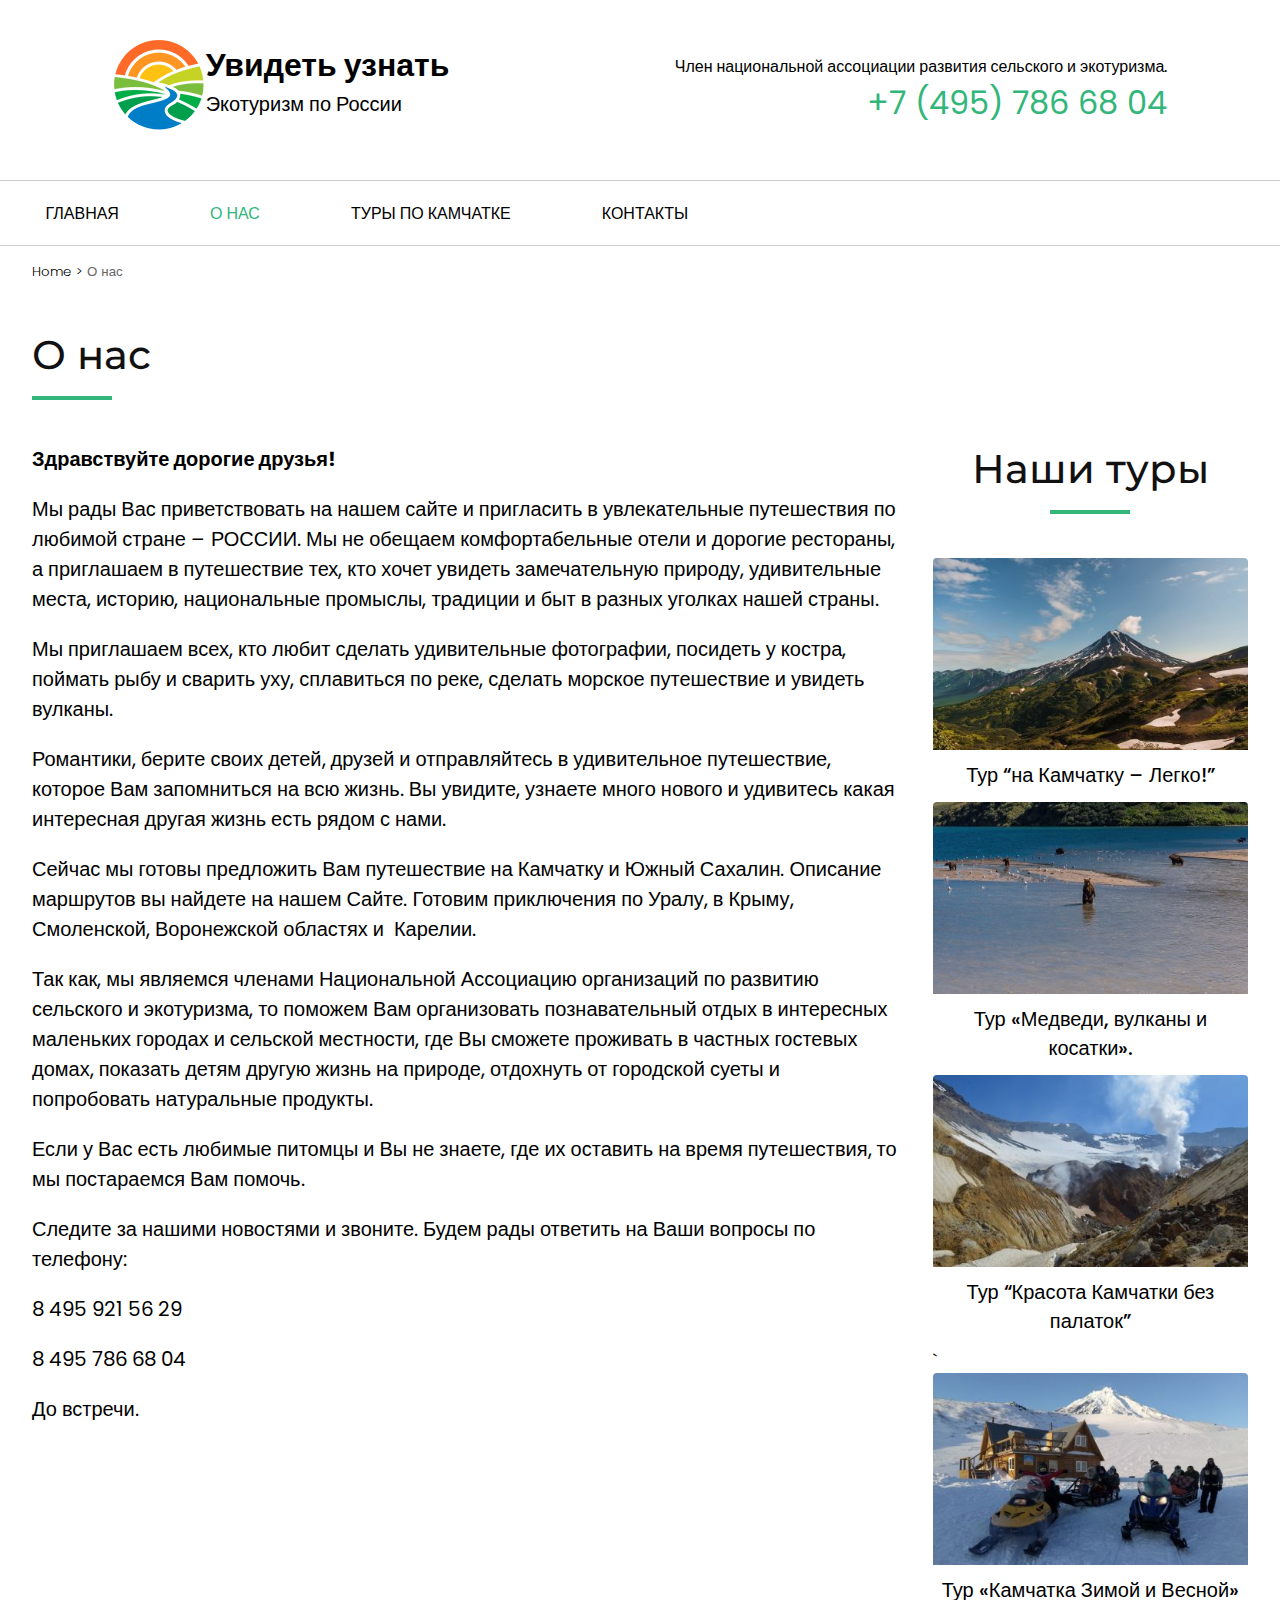
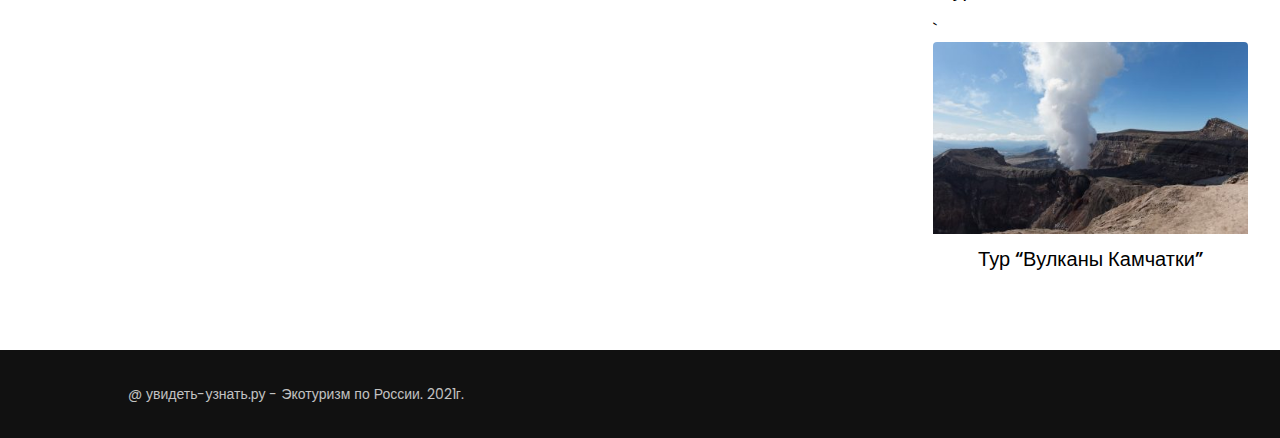
==== about_us.html @ ca6c3db4 "test" ====
<!DOCTYPE html>
<html lang="en-US">
<head>
    <meta charset="UTF-8">
    <meta name="viewport" content="width=device-width, initial-scale=1">
    <title>Экотуризм по России | О нас</title>

    <link rel="stylesheet" href="css/base.css">
    <link rel="stylesheet" href="css/about_us.css">
</head>

<body>
<header id="intro">
    <div id="logo">
        <a href="index.html">
            <img width="93" height="93" src="img/icon.png" alt="Увидеть узнать">
        </a>
        <div>
            <h1><a href="index.html">Увидеть узнать</a></h1>
            <p class="site-description" itemprop="description">Экотуризм по России</p>
        </div>
    </div>

    <div id="phone">
        <span>Член национальной ассоциации развития сельского и экотуризма.</span>
        <a href="tel:+74957866804"><span>+7 (495) 786 68 04</span></a>
    </div>
</header>

<nav>
    <div class="wrapper">
        <span id="burger"></span>
        <ul id="nav-list">
            <li><a href="index.html">Главная</a></li>
            <li><a href="about_us.html" class="act-page">О нас</a></li>
            <li><a href="tours.html">Туры по Камчатке</a></li>
            <li><a href="contacts.html">Контакты</a></li>
        </ul>
    </div>
</nav>

<main>
    <section id="bread-crunches">
        <h5>
            <a href="index.html">
                <span>Home</span>
            </a>
            &gt;
            <a href="#about-us" style="color: #666666">
                <span>О нас</span>
            </a>
        </h5>
    </section>

    <section id="about-us">
        <h1 class="title left">О нас</h1>
        <div class="double-page">
            <article>
                <div class="text-holder">
                    <p><strong>Здравствуйте дорогие друзья!</strong></p>
                    <p>Мы рады Вас приветствовать на нашем сайте и пригласить в увлекательные путешествия по любимой стране &#8211; РОССИИ. Мы не обещаем комфортабельные отели и дорогие рестораны, а приглашаем в путешествие тех, кто хочет увидеть замечательную природу, удивительные места, историю, национальные промыслы, традиции и быт в разных уголках нашей страны.</p>
                    <p>Мы приглашаем всех, кто любит сделать удивительные фотографии, посидеть у костра, поймать рыбу и сварить уху, сплавиться по реке, сделать морское путешествие и увидеть вулканы.</p>
                    <p>Романтики, берите своих детей, друзей и отправляйтесь в удивительное путешествие, которое Вам запомниться на всю жизнь. Вы увидите, узнаете много нового и удивитесь какая интересная другая жизнь есть рядом с нами.</p>
                    <p>Сейчас мы готовы предложить Вам путешествие на Камчатку и Южный Сахалин. Описание маршрутов вы найдете на нашем Сайте. Готовим приключения по Уралу, в Крыму, Смоленской, Воронежской областях и  Карелии.</p>
                    <p>Так как, мы являемся членами Национальной Ассоциацию организаций по развитию сельского и экотуризма, то поможем Вам организовать познавательный отдых в интересных маленьких городах и сельской местности, где Вы сможете проживать в частных гостевых домах, показать детям другую жизнь на природе, отдохнуть от городской суеты и попробовать натуральные продукты.</p>
                    <p>Если у Вас есть любимые питомцы и Вы не знаете, где их оставить на время путешествия, то мы постараемся Вам помочь.</p>
                    <p>Следите за нашими новостями и звоните. Будем рады ответить на Ваши вопросы по телефону:</p>
                    <p>8 495 921 56 29</p>
                    <p>8 495 786 68 04</p>
                    <p>До встречи.</p>
                </div>
            </article>


            <aside>
                <h2 class="title center">Наши туры</h2>
                <ul>
                    <li>
                        <a href="tour.html">
                            <img src="img/first-tour.jpg" alt="" />
                        </a>
                        <h3>
                            <a href="tour.html">Тур &#8220;на Камчатку – Легко!&#8221;</a>
                        </h3>
                    </li>
                    <li>
                        <a href="tour.html">
                            <img src="img/second-tour.jpg" alt="" />
                        </a>
                        <h3>
                            <a href="tour.html">Тур «Медведи, вулканы и косатки».</a>
                        </h3>
                    </li>
                    <li>
                        <a href="tour.html">
                            <img src="img/third-tour.jpg" alt="" />
                        </a>
                        <h3>
                            <a href="tour.html">Тур &#8220;Красота Камчатки без палаток&#8221;</a>
                        </h3>
                    </li>
                    <li>
    `                    <a href="tour.html">
                            <img src="img/fourth-tour.jpg" alt="" />
                        </a>
                        <h3>
                            <a href="tour.html">Тур «Камчатка Зимой и Весной»</a>
                        </h3>
                    </li>`
                    <li>
                        <a href="tour.html">
                            <img src="img/fifth-tour.jpg" alt="" />
                        </a>
                        <h3>
                            <a href="tour.html">Тур &#8220;Вулканы Камчатки&#8221;</a>
                        </h3>
                   </li>
                </ul>
            </aside>
        </div>
    </section>

</main>

<footer>
    <span class="content">@ увидеть-узнать.ру - Экотуризм по России. 2021г.</span>
</footer>
<script src="js/navbar.js"></script>
</body>
---- css/base.css ----
@import url('https://fonts.googleapis.com/css2?family=Montserrat:ital,wght@0,400;0,500;0,600;0,700;1,400;1,500;1,600;1,700&display=swap');
@import url('https://fonts.googleapis.com/css2?family=Poppins:ital,wght@0,400;0,500;0,600;0,700;1,400;1,500;1,600;1,700&display=swap');

html {
    font-size: 16px
}

* {
    margin: 0;
    padding: 0;
    font-family: 'Poppins', sans-serif;
}

main {
    width: 100%;
    margin: 0 auto 2rem auto;

}

section, article, form {
    max-width: 80rem;
    width: 95%;
    margin: 0 auto;
}

section {
    padding: 2rem 0;
}

h2 {
    font-size: 2rem;
    line-height: 1.25em;
    font-weight: 500;
}

h3 {
    font-size: 1.25rem;
    line-height: 1.444em;
    font-weight: 500;
    font-family: "Montserrat", sans-serif;
    margin: 0 0 .75rem;
}

h5 {
    font-weight: 300;
    font-family: 'Poppins', sans-serif;
}
p {
    font-size: .75rem;
    margin: 0 0 3rem 0;
    position: relative;
    width: 100%;
}

a {
    text-decoration: none;
    color: #000;
    transition: .4s all ease-in;
}



a:hover {
    color: #32b67a;
}

#bread-crunches {
    padding: 1rem 0;
}

ul > li {
    list-style: none;
}

.btn-more {
    font-size: .875rem;
    font-weight: 600;
    letter-spacing: 1px;
    border: .15rem solid #32b67a;
    color: #32b67a;
    border-radius: .25rem;
    text-transform: uppercase;
    padding: .75rem 2rem;
    font-family: Montserrat,sans-serif;
    background-color: rgba(255, 255, 255, 0);
    transition: all .4s;
}



.title {
    font-size: 2.5rem;
    line-height: 1.25em;
    font-weight: 500;
    color: #111;
    margin: 0 0 3rem;
    font-family: Montserrat,sans-serif;
    position: relative;
    padding: 0 0 1rem;
}

.left::after {
    content: '';
    position: absolute;
    top: 100%;
    left: 0;
    width: 5rem;
    height: .25rem;
    background: #32b67a;
}

.center {
    text-align: center;
}

.center::after {
    content: '';
    position: absolute;
    top: 100%;
    left: 50%;
    transform: translateX(-50%);
    width: 5rem;
    height: .25rem;
    background: #32b67a;
}


.btn-more:hover {
    border: .125rem solid #32b67a;
    color: #fff;
    background-color: #32b67a;
}




#intro {
    display: flex;
    justify-content: space-around;
    align-items: center;
    flex-wrap: wrap;
    padding: 2.5rem 0;
    border-bottom: .0625rem #ccc solid;
}

#logo {
    display: flex;
    align-items: center;
}

#phone {
    display: flex;
    flex-direction: column;
    text-align: right;
}

#phone > a {
    font-size: 2rem;
    color: #32b67a;
}


nav {
    width: 100%;
    height: 4rem;
    align-items: center;
    margin: 0 auto;
    justify-content: space-around;
    border-bottom: #cccccc .0625rem solid;
}

nav > button {
    display: none;
}

nav > #burger {
    display: none;
}

.wrapper {
    height: 100%;
    position: relative;
}
nav > .wrapper > #burger {
    display: none;
}

nav > .wrapper > ul {
    display: flex;
    list-style: none;
    align-items: center;
    height: 100%;
    transition: all .4s ease-in;
    flex-direction: row;
}

nav > .wrapper > ul > li {
    z-index: 15;
    flex-grow: .1;
    text-transform: uppercase;
    height: 4rem;
    display: flex;
    align-items: center;
    justify-content: center;
    background-color: #fff;
}

.act-page {
    color: #32b67a;
}

.double-page {
    display: flex;
    flex-direction: row;
    justify-content: center;
}


aside {
    margin-left: 2rem;
}

h3 {
    text-align: center;
    font-size: 1.25rem;
}

li > a > img {
    width: 100%;
    height: auto;
    border-radius: .25rem;
    padding-bottom: .25rem;
}

p {
    font-size: 1.25rem;
    margin-bottom: 1.25rem;
}



.text-holder > footer {
    background-color: rgba(0, 0, 0, 0);
    display: flex;
    flex-direction: column;
    justify-content: flex-start;
    align-items: flex-start;
}

.text-holder > footer > div {
    display: flex;
    flex-direction: row;
}

.text-holder > footer > div > a:first-child{
    margin-right: 2rem;
}


footer {
    background: #111111;
    width: 100%;
    display: flex;
    align-items: center;
}

footer > .content {
    width: 90vw;
    max-width: 64rem;
    margin: 0 auto;
    font-size: 14px;
    font-weight: 400;
    line-height: 1.714em;
    color: rgba(255, 255, 255, 0.75);
    padding: 2rem 0;
}

@media screen  and (max-width: 800px){
    nav > .wrapper > ul {
        justify-content: center;
    }

    .double-page {
        flex-direction: column;
        justify-content: center;
        align-items: center;
    }
    .double-page > aside {
        width: 90%;
    }


    .double-page > aside > ul {
        display: flex;
        flex-direction: row;
        flex-wrap: wrap;
        width: 100%;
        align-items: flex-start;
        justify-content: center;
    }

    .double-page > aside > ul > li {
        max-width: 80vw;
        margin: .5rem;
        width: 40vw;
    }

}

@media screen  and (max-width: 600px){
    nav > .wrapper > ul {
        display: none;
    }

    nav > .wrapper > ul > li {
        border: #cccccc .0625rem solid;
        border-top: none;
        width: 80%;
    }

    nav > .wrapper > #burger,
    nav > .wrapper > #burger::before,
    nav > .wrapper > #burger::after {
        content: '';
        background-color: #32b67a;
        height: .25rem;
        width: 3rem;
        border-radius: .25rem;
        position: absolute;
        top: calc(50% - 0.125rem);
        cursor: pointer;
    }

    nav > .wrapper > #burger {
        right: 3rem;
        display: flex;
    }

    nav > .wrapper > #burger::before {
        margin-top: .75rem;
    }

    nav > .wrapper > #burger::after {
        margin-top: -.75rem;
    }

    html {
        font-size: 12px;
    }
    h1 {
        font-size: 2rem;
    }

    h2 {
        font-size: 1.75rem;
    }

    h3 {
        font-size: 1.6rem;
    }

    p {
        font-size: 1.5rem;
    }

    .double-page > aside > ul > li {
        width: auto;
    }
}
---- css/about_us.css ----

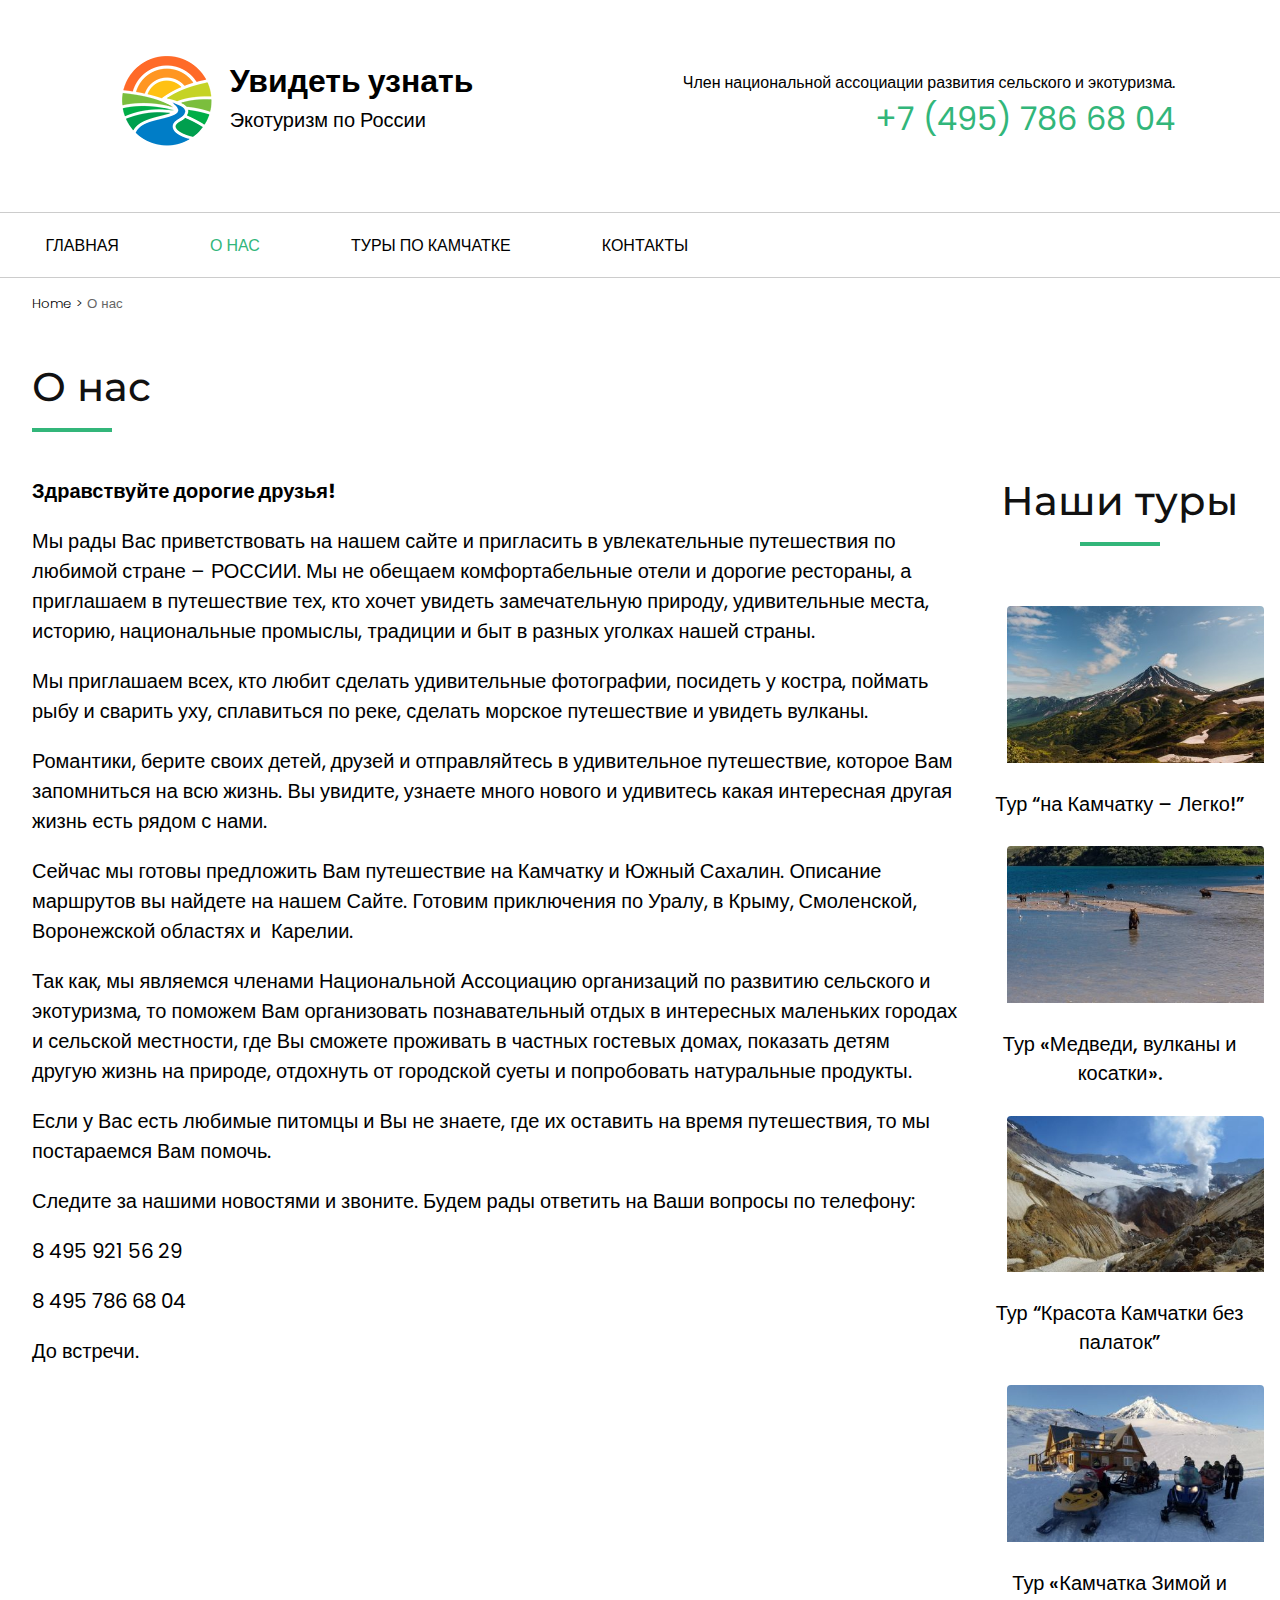
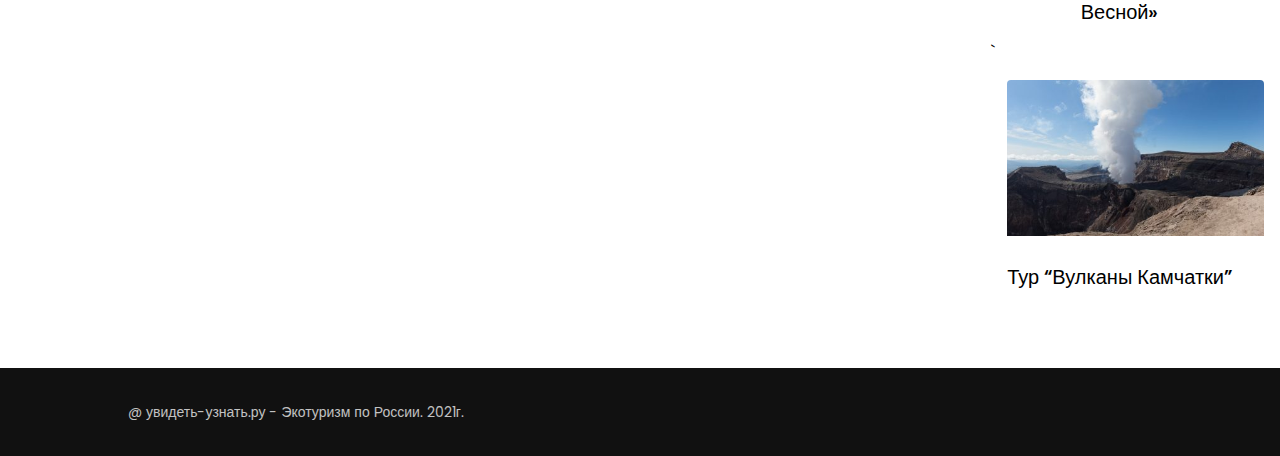
==== commit eef2213a: "add tours` pages" ====
--- a/about_us.html
+++ b/about_us.html
@@ -76,45 +76,45 @@
                 <h2 class="title center">Наши туры</h2>
                 <ul>
                     <li>
-                        <a href="tour.html">
+                        <a href="tour_1.html">
                             <img src="img/first-tour.jpg" alt="" />
                         </a>
                         <h3>
-                            <a href="tour.html">Тур &#8220;на Камчатку – Легко!&#8221;</a>
+                            <a href="tour_1.html">Тур &#8220;на Камчатку – Легко!&#8221;</a>
                         </h3>
                     </li>
                     <li>
-                        <a href="tour.html">
+                        <a href="tour_2.html">
                             <img src="img/second-tour.jpg" alt="" />
                         </a>
                         <h3>
-                            <a href="tour.html">Тур «Медведи, вулканы и косатки».</a>
+                            <a href="tour_2.html">Тур «Медведи, вулканы и косатки».</a>
                         </h3>
                     </li>
                     <li>
-                        <a href="tour.html">
+                        <a href="tour_3.html">
                             <img src="img/third-tour.jpg" alt="" />
                         </a>
                         <h3>
-                            <a href="tour.html">Тур &#8220;Красота Камчатки без палаток&#8221;</a>
+                            <a href="tour_3.html">Тур &#8220;Красота Камчатки без палаток&#8221;</a>
                         </h3>
                     </li>
                     <li>
-    `                    <a href="tour.html">
+                        <a href="tour_4.html">
                             <img src="img/fourth-tour.jpg" alt="" />
                         </a>
                         <h3>
-                            <a href="tour.html">Тур «Камчатка Зимой и Весной»</a>
+                            <a href="tour_4.html">Тур «Камчатка Зимой и Весной»</a>
                         </h3>
                     </li>`
                     <li>
-                        <a href="tour.html">
+                        <a href="tour_5.html">
                             <img src="img/fifth-tour.jpg" alt="" />
                         </a>
                         <h3>
-                            <a href="tour.html">Тур &#8220;Вулканы Камчатки&#8221;</a>
+                            <a href="tour_5.html">Тур &#8220;Вулканы Камчатки&#8221;</a>
                         </h3>
-                   </li>
+                    </li>
                 </ul>
             </aside>
         </div>
--- a/css/base.css
+++ b/css/base.css
@@ -218,6 +218,7 @@
 
 aside {
     margin-left: 2rem;
+    width: 20rem;
 }
 
 h3 {
@@ -287,6 +288,7 @@
     }
     .double-page > aside {
         width: 90%;
+        margin-left: 0;
     }
 
 
@@ -307,7 +309,16 @@
 
 }
 
+img {
+    border-radius: .25rem;
+    margin: 1rem;
+}
+
 @media screen  and (max-width: 600px){
+    img {
+        margin: 0;
+    }
+
     nav > .wrapper > ul {
         display: none;
     }
